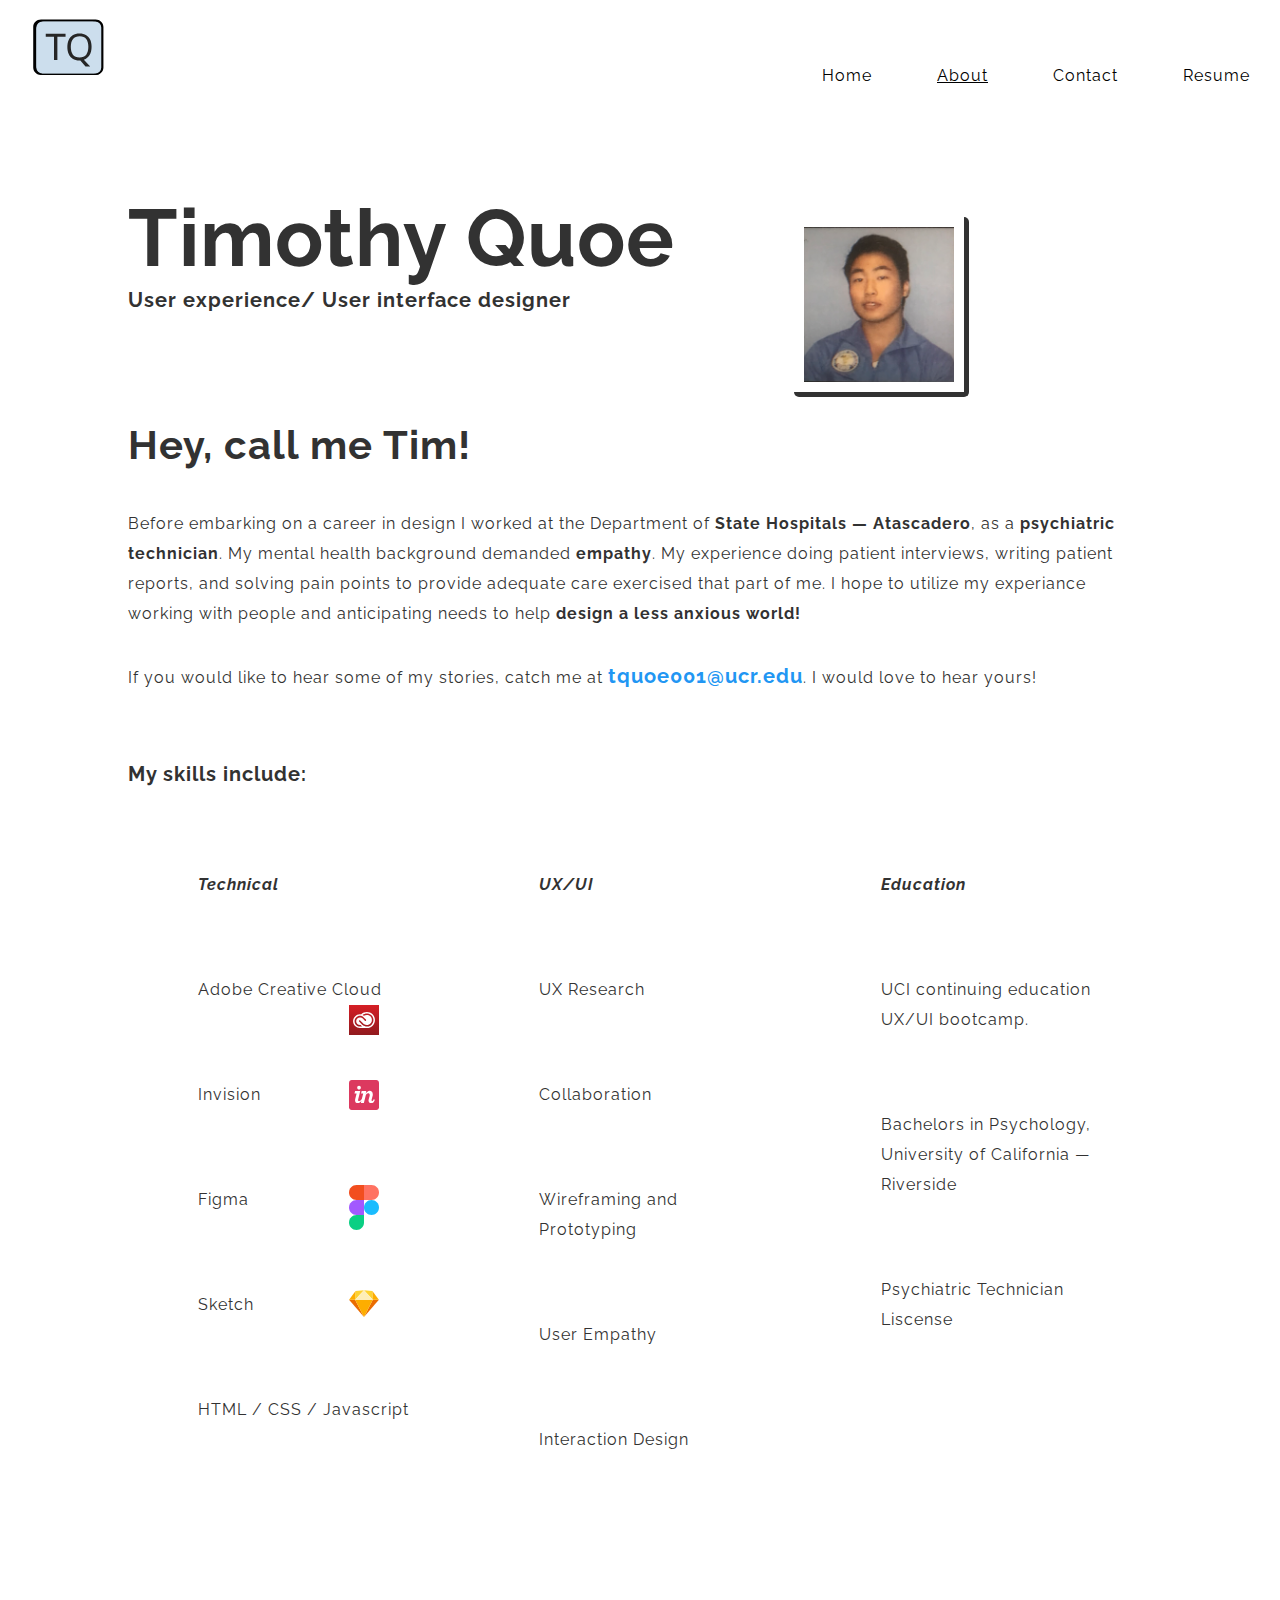
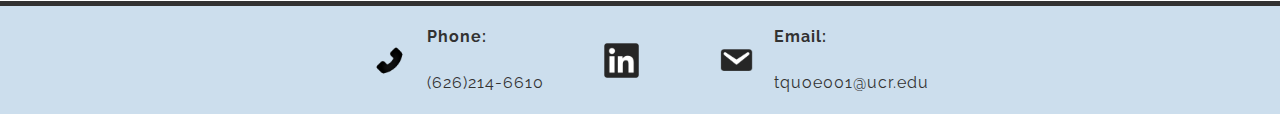
==== about.html @ a44e75f9 "all" ====
<script src="js/index.js"></script>

<html>

<head>
    <title>Timothy Quoe's portfolio page</title>

    <link href="https://fonts.googleapis.com/css2?family=Raleway&display=swap" rel="stylesheet">

    <link href="https://fonts.googleapis.com/css2?family=Raleway:wght@700&display=swap" rel="stylesheet">


    <link href="about.css" type="text/css" rel="stylesheet">
    <link rel="stylesheet" type="text/css" href="css/style.css">
</head>

<body>
    <!--Header-->
    
        <nav class="layer_1">
            <div class = layer_2>
            <div class="layer_3">
            <img src="images/Logo.V2svg.svg" id="logo" class="link">
        </div>

        <div class="layer_3">
            <ul>
                <li><a href="index.html">Home</a></li>
                <li class="underline"><a href="about.html">About</a></li>
                <li>Contact</li>
                <li>Resume</li>
            </ul>
        </div>
        </div>
        </nav>
    

    <!--Main-->
    <!--Section 1-->
    <section class="hero">


        <div>
            <div>
                <h1>Timothy Quoe</h1>
                <h3>User experience/ User interface designer</h3>
            </div>
        </div>
        

        <div class="center">
            <img id=about_photo src="images/about_photo.png">
        </div>

    </section>
    <!--Section 2-->
    <section>
        <div class="margin">
            <h2 class="bold">Hey, call me Tim!</h2>

            <p>Before embarking on a career in design I worked at the Department of <span class="bold">State Hospitals —
                    Atascadero</span>, as a <span class="bold">psychiatric technician</span>. My mental health
                background demanded <span class="bold">empathy</span>. My experience doing patient interviews, writing
                patient reports, and solving pain points to provide adequate care exercised that part of me. I hope to
                utilize my experiance working with people and anticipating needs to help
                <span class="bold">design a less anxious world!</span> </p>
            <p>If you would like to hear some of my stories, catch me at <span class="link">tquoe001@ucr.edu</span>.
                I would love to hear yours!</p>
        </div>
        </div>
    </section>
    <!---section 3--->
    <section class="margin margin_bottom">
        <h3 class="bold">My skills include:</h3>
        <div class="grid">
            <div>
                <ul>
                    <li class="bold italics">Technical</li>
                    <li>Adobe Creative Cloud<img class="icon_about" src="images/icons/adobe-creative-cloud-cc.svg"></li>
                    <li>Invision<img class="icon_about" src="images/icons/invision.svg"></li>
                    <li>Figma<img class="icon_about" src="images/icons/figma-1.svg"></li>
                    <li>Sketch<img class="icon_about" src="images/icons/sketch-2.svg"></li>
                    <li>HTML / CSS / Javascript</li>
                </ul>
            </div>


            <div>
                <ul>
                    <li class="bold italics">UX/UI</li>
                    <li>UX Research</li>
                    <li>Collaboration</li>
                    <li>Wireframing and Prototyping</li>
                    <li>User Empathy</li>
                    <li>Interaction Design</li>
            </div>

            <div>
                <ul>
                    <li class="bold italics">Education</li>
                    <li>UCI continuing education UX/UI bootcamp.</li>
                    <li>Bachelors in Psychology, University of California — Riverside</li>
                    <li>Psychiatric Technician Liscense</li>
                </ul>
            </div>

        </div>
    </section>


    <!--Footer-->
    <footer>

        <div class="container_footer">
            <div>
                <img class="icon" src="images/icons/phone.png">
            </div>
            <div>
                <p class="bold">Phone:</p>
                <p>(626)214-6610</p>
            </div>
        </div>

        <div>
            <img class="icon link linkedin" src="images/icons/linkedin.png">
        </div>

        <div class="container_footer">
            <div>
                <img class="icon" src="images/icons/email.png">
            </div>

            <div>
                <p class="bold">Email:</p>
                <p>tquoe001@ucr.edu</p>
            </div>
        </div>

    </footer>



</body>




</html>
---- about.css ----
.test {
    display: flex;
    width: 100%;
}

.test_child3{
    position: absolute;
    top: 25px;
    left: 25px;
    border: 1px solid red;
}

.test_child2{
    position: relative;
    
}

.test_child1{
    display: flex;
    justify-content: center;
    align-items: center;
}


.margin {
    display: flex;
    flex-direction: column;
    padding-left: 10%;
    padding-right: 10%;
}

.about {
    display: flex;
    line-height: normal;
    justify-content: auto;
    width: 100%;
  }

#about_photo {
    width: 150px;
    border-right: rgb(50, 50, 50) solid 5px;
    border-bottom: rgb(50, 50, 50) solid 5px;
    padding: 10px;
    margin-top: 80px;
    border-radius: 5px;
  }

.center {
    margin: 0 auto;
    text-align: center;

}

.margin_bottom {
    margin-top: 100px;
    margin-bottom: 100px;
}

.italics {
    font-style: italic;
}

.grid{
    display: grid;
    grid-template-columns: 1fr 1fr 1fr;
}

.grid div ul {
    list-style-position: inside; 

    float: none;
}

.grid div ul li{
    display: list-item;
    margin: 0;
    list-style-type: none;
}

.card {
    display: flex;
    flex-direction: column;
    justify-content: flex-start;
    align-items: center;
}

.icon_about {
    width: 30px;
    float: right;
    padding-right: 25%;
  
}
@media only screen and (max-device-width: 1100px) {

    #about_photo {
        margin-top: 50px;
        margin-bottom: 50px;
        width: 100%;
    }

}

@media only screen and (max-device-width: 320px) {

    .about {
        justify-content: center;
        align-items: center;
    }
    .margin {
        display: flex;
        flex-direction: column;
        padding-left: 200px;
        padding-right: 0px;
    }
    
    .grid{
        display: grid;
        grid-template-columns: 1fr;
        grid-template-rows: 1fr, 1fr, 1fr !important;
        
    }
    .margin {
        padding-left: 20px;
        padding-right: 20px;
    } 

    .icon_about {
        display: none;
    }

}
---- css/style.css ----
/*  Test   place for annotations */

/*
.test {
  display: flex;
  width: 100%;
}

.test_child3{
  position: absolute;
  top: 25px;
  left: 25px;
  border: 1px solid red;
  z-index: 10000000;
}

.test_child2{
  position: relative;
  
}

.test_child1{
  display: flex;
  justify-content: center;
  align-items: center;
}

*/
/*  Test   */


/* annotations code */

.layer_1 {
  display: flex;
  width: 100%;
}

.layer_2 {
  display: flex;
  width: 100%;
  justify-content: space-between;

}

.layer_3 {
  position: relative;

}

.layer_4_1 {

}


.off {
  display: none;
}


.layer_4_2 {
  display: none;
  font-weight: bold;
}




.on {
  position: absolute;
  z-index: 10000000;
  border-radius: 5px;
  
  background-color: none;
  font-size: 0;
  border: 5px solid rgb(200, 200, 200);
  border-top: none;
  transition: font-size, .5s;
  transition: background-color, 1s;
  transition: border-top, .5s;
  transition: border, .5s;
  transition: color, .5s;
  transition: width, .5s;

}


.on:hover {
  font-size: medium;
  border: 5px solid #3D82C2;
  border-top: none;
  background-color: #3D82C2;
  color: white;

} 

.logo_annotation:hover {
  width: 200%;
}

.right {
  width: 50%;
  left: 10%;
}

.left {
  height: 20%;
  width: 75%
}


.middle {
  height: 50%;
  width: 10%;
  top: 50%;
  right: -1%;
  border: 5px solid rgb(200, 200, 200);
  border-left: none;

}

.top {
  height: 20%;
  top: 40%;
  right: -15%;
}

.bottom {
  border: 5px solid rgb(200, 200, 200);
  border-bottom: none;
  left: 90%;
  top: 10%;
}

.footer_annotation {
  width: 20%;
  border: 5px solid rgb(200, 200, 200);
  border-bottom: none;
  top: -50px;
}

.read_more {
  width: 10%;
}

.footer_annotation:hover {
  width: 40%
}

.read_more:hover {
  width: 20%;
}

.img_annotation {
 width: 40%;
}

.img_annotation:hover {
  width: 40%;
}

.right:hover {
  width: 80%;
}

.middle:hover {
  height: 70%;
  width: 50%;
}
.top:hover {
  height: 35%;
}

.bottom:hover {
  width: 8%;
  height: 40%;
}

.left:hover {
  height: 125%;
  width: 75%;
}

/*body stuff*/
body {
  font-family: "Raleway", sans-serif;
  min-width: 300px;
  letter-spacing: 1px;
  line-height: 30px;
  color: rgb(50, 50, 50);
  margin: 0 auto;
}

a {
  text-decoration: none;
  color: inherit;
}

a:hover {
  text-decoration: none;
  cursor: pointer;
  cursor: pointer;
  color: blue;
  box-shadow: 0 0 5px #2196f3;
  border-radius: 5px;
}

li {
  display: inline-block;
  padding: 30px;
  padding-top: 45px;
}
.underline {
  text-decoration: underline;
}
#logo {
  padding-top: 10px;
  padding-left: 30px;
  padding-bottom: 10px;
  padding-right: 30px;
  width: 75px;
}

nav {
  color: black;
}
/* hero section */
.hero {
  display: flex;
  width: 75%;
  margin-left: 10%;
  line-height: normal;
  flex-direction: row;
}


.title {
  margin-right: 200px;
  padding-left: 200px;
  padding-right: 200px;
  padding-bottom: 100px;
}

h1 {
  font-size: 80px;
  font-weight: bold;
}

h3 {
  font-size: 20px;
  margin-top: -50px;
}

h2 {
  font-size: 40px;
  font-weight: normal;
  width: 800px;
}

#main_photo {
  width: 300px;
  border-right: rgb(50, 50, 50) solid 5px;
  border-bottom: rgb(50, 50, 50) solid 5px;
  padding: 10px;
  margin-left: 100px;
  margin-top: 80px;
  border-radius: 5px;
}

.toggle_box {
  display: flex;
  justify-content: space-around;
  align-items: center;
  border: rgb(50, 50, 50) solid 5px;
  border-radius: 5px;
  width: 75%;
}

.mobile_only {
  display: none;
  color: red;
  width: 75%;
}

.annotation_text {
  font-size: 40px;
}



/* toggle */
/* The switch - the box around the slider */
.switch {
  position: relative;
  display: inline-block;
  width: 100px;
  height: 50px;
}

/* Hide default HTML checkbox */
.switch input {
  opacity: 0;
  width: 0;
  height: 0;
}

/* The slider */
.slider {
  position: absolute;
  cursor: pointer;
  top: 0;
  left: 0;
  right: 0;
  bottom: 0;
  background-color: #ccdeed;
  -webkit-transition: 0.4s;
  transition: 0.4s;
  border-radius: 50px;
}

.slider:before {
  position: absolute;
  content: "";
  height: 50px;
  width: 50px;
  border-radius: 50px;

  background-color: rgb(50, 50, 50);
  -webkit-transition: 0.4s;
  transition: 0.4s;
}

input:checked + .slider {
  background-color: #2196f3;
}

input:focus + .slider {
  box-shadow: 0 0 5px #2196f3;
}

input:hover + .slider {
  box-shadow: 0 0 5px #2196f3;
}

input:checked + .slider:before {
  -webkit-transform: translateX(50px);
  -ms-transform: translateX(50px);
  transform: translateX(50px);
}

/* case study stuff */

.case_studies {
  display: flex;
  flex-direction: column;
  
}

.container {
  display: flex;

  padding: 150px;
}

.display_left {
  width: 700px;
}

.display_right {
  width: 700px;
}

.header {
  font-weight: bold;
  font-size: 25;
}

.link {
  color: #2196f3;
  font-weight: bold;
  font-size: 20px;
}

.link:hover {
  cursor: pointer;
  color: blue;
  box-shadow: 0 0 5px #2196f3;
  border-radius: 5px;
}

.summary {
  display: flex;
  flex-direction: column;
}

.border_right {
  border-right: rgb(50, 50, 50) solid 5px;
  border-bottom: rgb(50, 50, 50) solid 5px;
  padding: 100px;
  border-radius: 5px;
}

.border_left {
  border-left: rgb(50, 50, 50) solid 5px;
  border-bottom: rgb(50, 50, 50) solid 5px;
  padding: 100px;
  border-radius: 5px;
}
/* footer stuff */

footer {
  background-color: #ccdeed;
  display: flex;
  justify-content: center;
  align-items: center;
  border-top: rgb(50, 50, 50) solid 5px;
}

.icon {
  width: 75px;
}

.linkedin {
  padding-left: 40px;
  padding-right: 40px;
}

.container_footer {
  display: flex;
  align-items: center;
}

.bold {
  font-weight: bold;
}
/*Makes this responsive*/
@media only screen and (max-device-width: 1100px) {
  .hero {
    flex-direction: column;
    justify-content: center;
  }

  .container {
    flex-direction: column;
    justify-content: center;
  }
  .tab_top {
    flex-direction: column-reverse;
  }
  .about {
    flex-direction: column;
    align-items: center;
    
  }
}

@media only screen and (max-device-width: 370px) {
  #logo {
    display: none;
  }
  nav {
    display: flex;
    justify-content: center;
  }
  .hero {
    margin: 0 auto;
  }
  li {
    font-size: 40;
  }

  ul {
    float: none;
  }

  p {
    font-size: 20px;
  }

  .slider {
    background-color: rgb(82, 82, 82);
  }

  .slider:before {
    background-color: rgb(184, 184, 184);
  }
  input:checked + .slider {
    background-color: rgb(82, 82, 82);
  }
  input:focus + .slider {
    box-shadow: 0;
  }

  input:hover + .slider {
    box-shadow: 0;
  }
  .mobile_only {
    display: inline;
  }
  input:checked + .slider:before {
    -webkit-transform: translateX(0px);
    -ms-transform: translateX(0px);
    transform: translateX(0px);
  }
  footer {
    width: 100%;
    flex-direction: column;
    
  }
  .container_footer {
    width: 100%;
  }

}
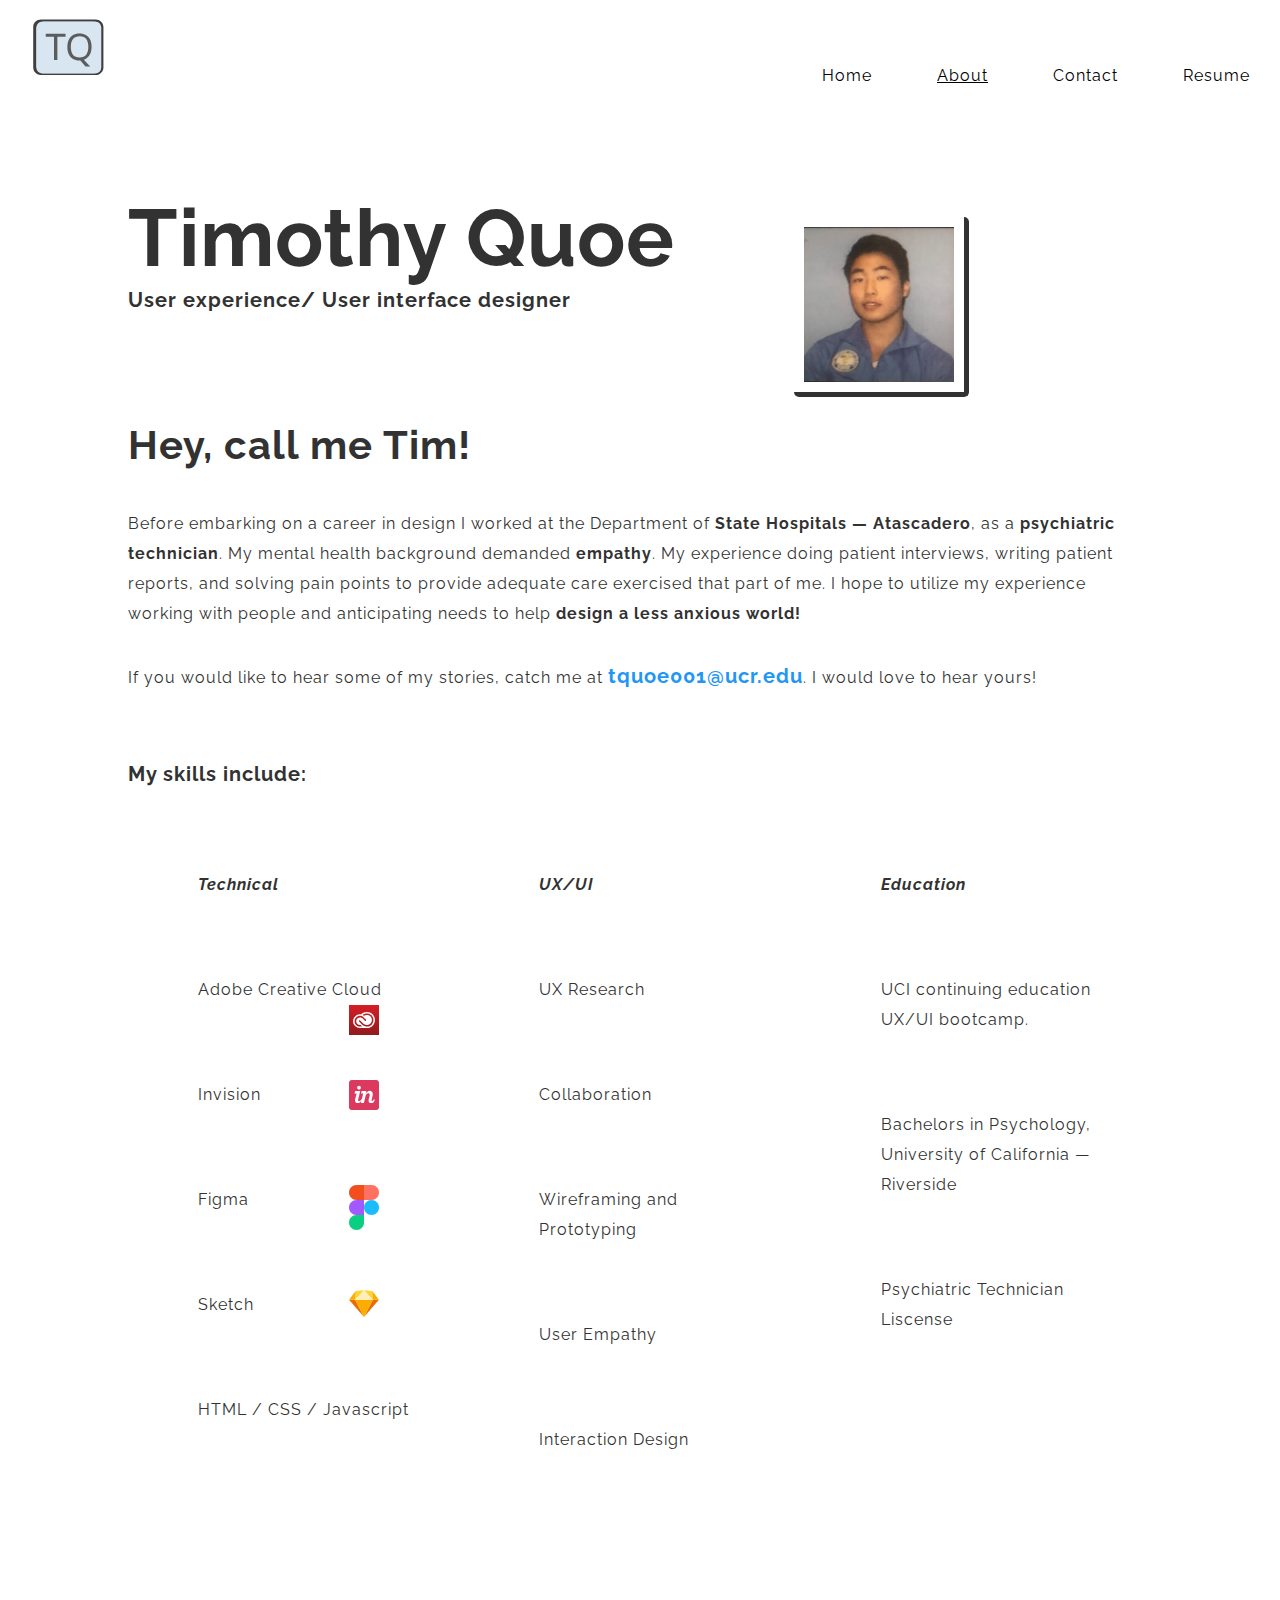
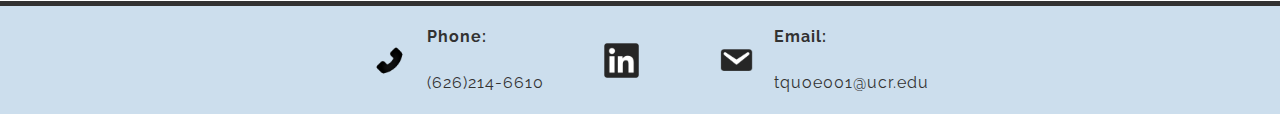
==== commit c68cf25d: "Updated with Javascript" ====
--- a/about.html
+++ b/about.html
@@ -20,7 +20,13 @@
         <nav class="layer_1">
             <div class = layer_2>
             <div class="layer_3">
-            <img src="images/Logo.V2svg.svg" id="logo" class="link">
+
+
+                <a href="index.html">
+                    <img src="images/Logo.V2svg.svg" id="logo" >
+                </a>
+
+
         </div>
 
         <div class="layer_3">
@@ -62,7 +68,7 @@
                     Atascadero</span>, as a <span class="bold">psychiatric technician</span>. My mental health
                 background demanded <span class="bold">empathy</span>. My experience doing patient interviews, writing
                 patient reports, and solving pain points to provide adequate care exercised that part of me. I hope to
-                utilize my experiance working with people and anticipating needs to help
+                utilize my experience working with people and anticipating needs to help
                 <span class="bold">design a less anxious world!</span> </p>
             <p>If you would like to hear some of my stories, catch me at <span class="link">tquoe001@ucr.edu</span>.
                 I would love to hear yours!</p>
--- a/css/style.css
+++ b/css/style.css
@@ -70,7 +70,7 @@
 
 .on {
   position: absolute;
-  z-index: 10000000;
+  z-index: 10;
   border-radius: 5px;
   
   background-color: none;
@@ -93,6 +93,7 @@
   border-top: none;
   background-color: #3D82C2;
   color: white;
+  z-index: 100;
 
 } 
 
@@ -130,7 +131,7 @@
 .bottom {
   border: 5px solid rgb(200, 200, 200);
   border-bottom: none;
-  left: 90%;
+  left: 85%;
   top: 10%;
 }
 
@@ -150,7 +151,7 @@
 }
 
 .read_more:hover {
-  width: 20%;
+  width: 30%;
 }
 
 .img_annotation {
@@ -166,7 +167,7 @@
 }
 
 .middle:hover {
-  height: 70%;
+  height: 80%;
   width: 50%;
 }
 .top:hover {
@@ -174,8 +175,8 @@
 }
 
 .bottom:hover {
-  width: 8%;
-  height: 40%;
+  width: 10%;
+  height: 35%;
 }
 
 .left:hover {
@@ -201,10 +202,15 @@
 a:hover {
   text-decoration: none;
   cursor: pointer;
-  cursor: pointer;
-  color: blue;
-  box-shadow: 0 0 5px #2196f3;
-  border-radius: 5px;
+  color: #1956d8;
+  
+}
+
+a:active {
+
+  opacity: 50%;
+
+
 }
 
 li {
@@ -221,7 +227,16 @@
   padding-bottom: 10px;
   padding-right: 30px;
   width: 75px;
-}
+  transition: opacity .4s;
+
+}
+
+#logo:hover {
+  opacity: 75% ;
+
+}
+
+
 
 nav {
   color: black;
@@ -342,6 +357,7 @@
 
 input:hover + .slider {
   box-shadow: 0 0 5px #2196f3;
+  opacity: 75%;
 }
 
 input:checked + .slider:before {
@@ -355,7 +371,7 @@
 .case_studies {
   display: flex;
   flex-direction: column;
-  
+  width: 100%;
 }
 
 .container {
@@ -364,13 +380,16 @@
   padding: 150px;
 }
 
-.display_left {
-  width: 700px;
-}
-
-.display_right {
-  width: 700px;
-}
+
+.img_display {
+  width: 100%;
+  transition: opacity .4s;
+}
+
+.img_display:hover {
+  opacity: 75%;
+}
+
 
 .header {
   font-weight: bold;
@@ -384,11 +403,19 @@
 }
 
 .link:hover {
+  text-decoration: none;
   cursor: pointer;
-  color: blue;
-  box-shadow: 0 0 5px #2196f3;
-  border-radius: 5px;
-}
+  color: #1956d8;
+  
+}
+
+.link:active {
+
+  opacity: 50%;
+
+}
+
+
 
 .summary {
   display: flex;
@@ -425,6 +452,11 @@
 .linkedin {
   padding-left: 40px;
   padding-right: 40px;
+  transition: opacity .4s;
+}
+
+.linkedin:hover {
+  opacity: 75%;
 }
 
 .container_footer {
